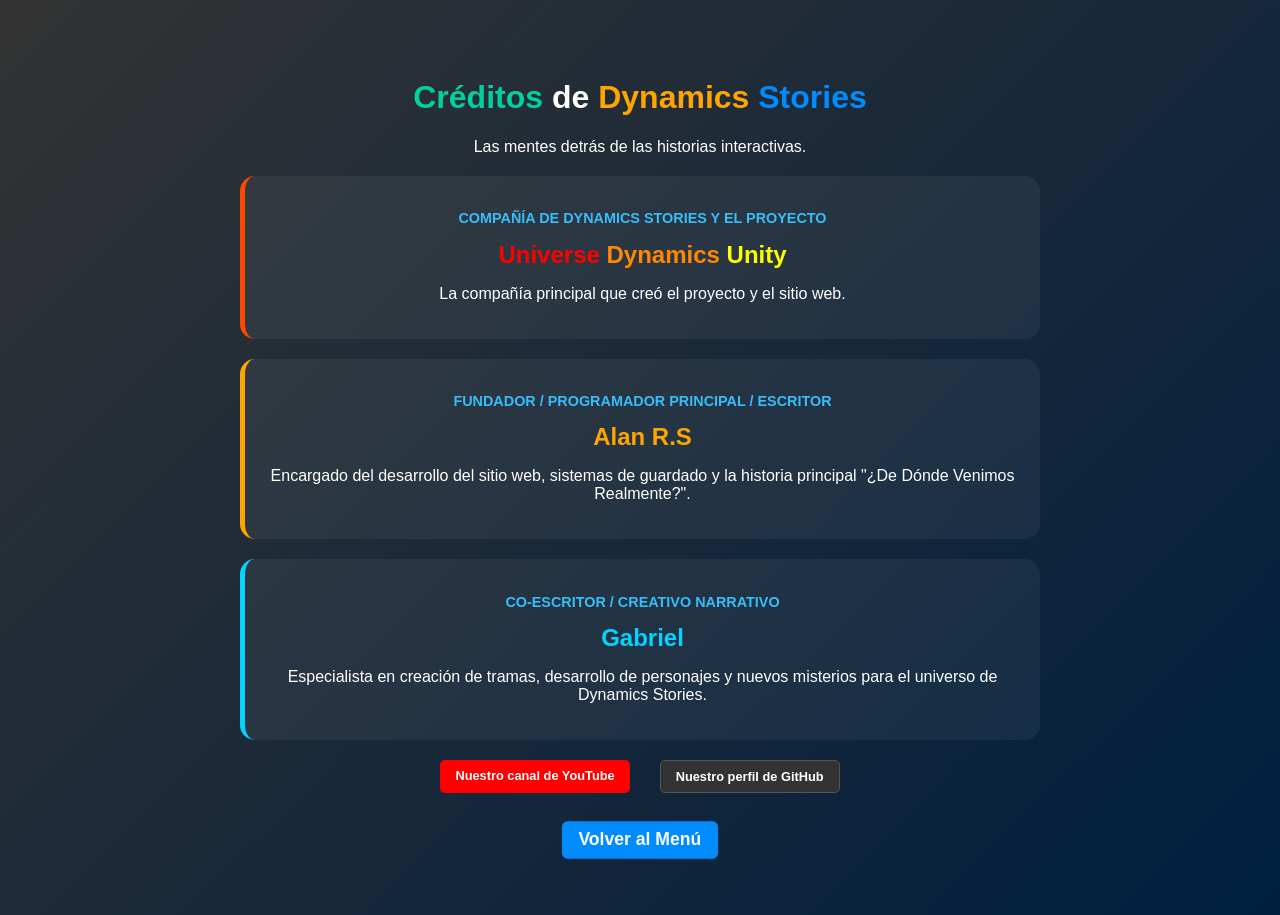
==== creditos/index.html @ 2d0c067b "Verson Preview. 1.4 Versión de prueba 1.4 Link de anticipación activo..." ====
<!DOCTYPE html>
<html lang="es">
    <head>
        <title>Créditos de Dynamics Stories</title>
        <meta name="viewport" content="width=device-width, initial-scale=1.0">
        <meta charset="UTF-8">
        <link rel="stylesheet" href="style.css">
    </head>
    <body>
        <div class="credits-container">
        <h1><span style="color: rgb(0, 209, 157);">Créditos</span> de <span style="color: orange;">Dynamics</span> <span style="color: rgb(0, 140, 255);">Stories</span></h1>
        <p>Las mentes detrás de las historias interactivas.</p>

        <div class="team-member" style="border-left-color: #ff4800;">
            <p class="role">Compañía de Dynamics Stories y el proyecto</p>
            <h2 class="name"><span style="color: red;">Universe</span> <span style="color: rgb(255, 136, 0);">Dynamics</span> <span style="color: yellow;">Unity</span></h2>
            <p>La compañía principal que creó el proyecto y el sitio web.</p>
        </div>

        <div class="team-member">
            <p class="role">Fundador / Programador Principal / Escritor</p>
            <h2 class="name" style="color: orange;">Alan R.S</h2>
            <p>Encargado del desarrollo del sitio web, sistemas de guardado y la historia principal "¿De Dónde Venimos Realmente?".</p>
        </div>

        <div class="team-member" style="border-left-color: #00d4ff;">
            <p class="role">Co-Escritor / Creativo Narrativo</p>
            <h2 class="name" style="color: #00d4ff;">Gabriel</h2>
            <p>Especialista en creación de tramas, desarrollo de personajes y nuevos misterios para el universo de Dynamics Stories.</p>
        </div>

        <div class="social-links">
    <a href="https://www.youtube.com/@universedynamicsunity" target="_blank" class="social-btn yt">
        Nuestro canal de YouTube
    </a><br>
    <a href="https://github.com/Universe-Dynamics-Unity" target="_blank" class="social-btn gh">
        Nuestro perfil de GitHub
    </a>
    </div>

        <a href="../index.html" class="choice-btn" style="text-decoration: none; display: inline-block; margin-top: 30px;">Volver al Menú</a>
        </div>
    </body>
</html>
---- creditos/style.css ----
body {
    font-family: sans-serif;
    background: linear-gradient(135deg, #333 0%, #001f3f 100%);
    color: white;
    text-align: center;
}
.credits-container {
            text-align: center;
            padding: 50px 20px;
            max-width: 800px;
            margin: auto;
        }
        .team-member {
            background: rgba(255, 255, 255, 0.05);
            border-radius: 15px;
            padding: 20px;
            margin: 20px 0;
            border-left: 5px solid orange;
        }
        .role {
            color: #38bdf8;
            font-weight: bold;
            text-transform: uppercase;
            font-size: 0.9rem;
        }
        .name {
            font-size: 1.5rem;
            margin: 10px 0;
            font-family: 'Orbitron', sans-serif;
        }

        a {
            color: rgb(0, 255, 213);
        }
    
    /* --- RESPONSIVIDAD PARA CELULARES --- */
@media (max-width: 600px) {
    .credits-container {
        padding: 20px 15px; /* Menos espacio a los lados */
    }

    h1 {
        font-size: 1.6rem; /* Título más pequeño para que no se corte */
    }

    .team-member {
        padding: 15px;
        margin: 15px 0;
    }

    .name {
        font-size: 1.2rem; /* Nombres más ajustados */
    }

    .role {
        font-size: 0.8rem; /* Roles más legibles en pantallas chicas */
    }
    
    p {
        font-size: 0.95rem; /* Texto de descripción un poco más pequeño */
    }

    .social-links {
        flex-direction: column; /* Se ponen uno sobre otro en pantallas chicas */
        align-items: center;
    }
    .social-btn {
        width: 80%; /* Botones más grandes para tocar con el pulgar */
    }
    .choice-btn {
        width: 80%;
    }
}

.social-links {
    display: flex;
    justify-content: center;
    gap: 15px;
    margin-top: 15px;
}

.social-btn {
    padding: 8px 15px;
    border-radius: 5px;
    text-decoration: none;
    font-weight: bold;
    font-size: 0.8rem;
    transition: 0.3s;
    color: white;
}

/* Color para YouTube */
.yt { background-color: #ff0000; }
.yt:hover { background-color: #cc0000; transform: scale(1.1); }

/* Color para GitHub */
.gh { background-color: #333; border: 1px solid #555; }
.gh:hover { background-color: #444; transform: scale(1.1); }

.choice-btn { background-color: rgb(0, 204, 255); font-weight: bold; transition: 0.3s; color: white; text-decoration: none; padding: 8px 15px; border-radius: 5px; }
.choice-btn { background-color: rgb(0, 140, 255); transform: scale(1.1); }
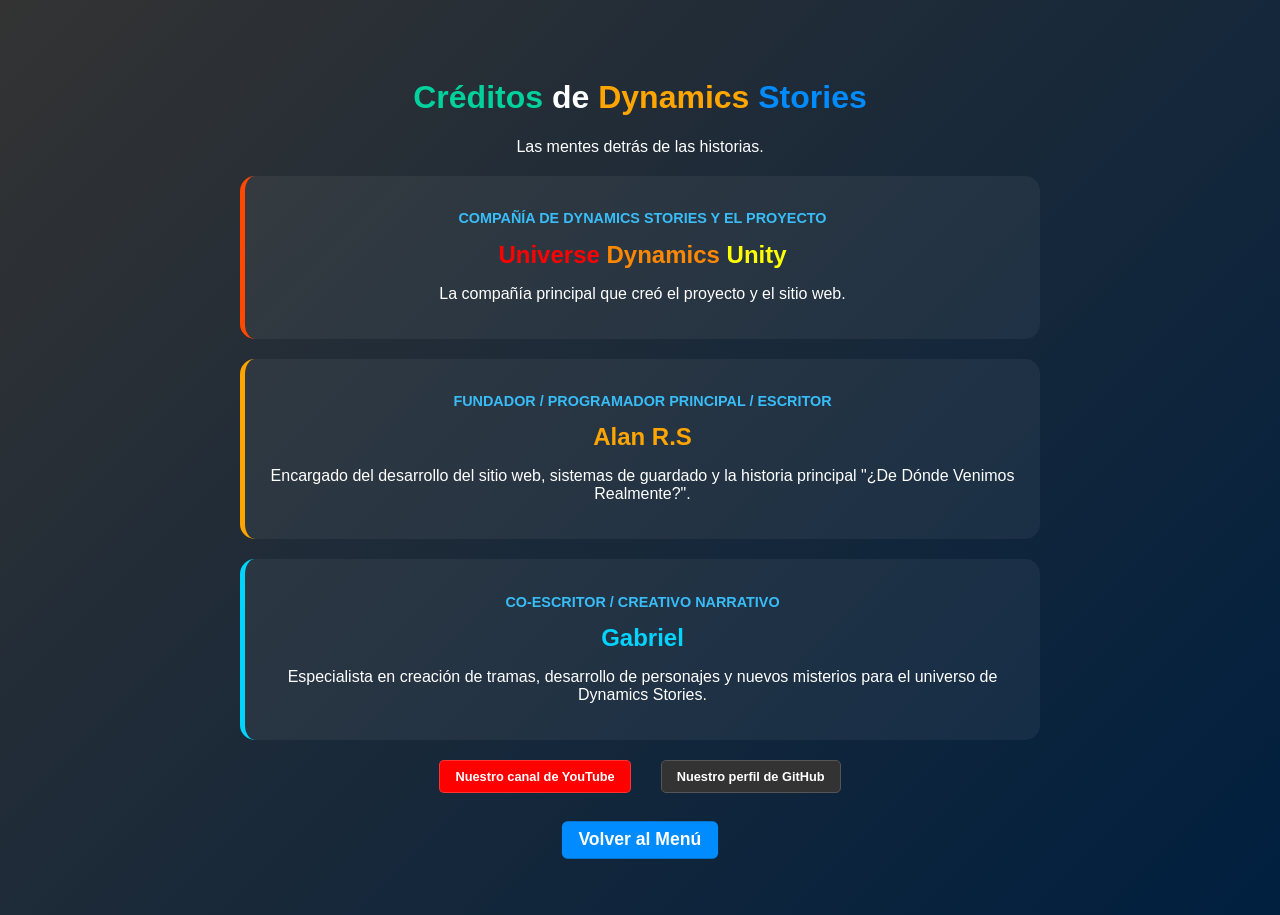
==== commit b77e07d4: "Verson Preview: 1.6 >Versión de prueba 1.6" ====
--- a/creditos/index.html
+++ b/creditos/index.html
@@ -9,7 +9,7 @@
     <body>
         <div class="credits-container">
         <h1><span style="color: rgb(0, 209, 157);">Créditos</span> de <span style="color: orange;">Dynamics</span> <span style="color: rgb(0, 140, 255);">Stories</span></h1>
-        <p>Las mentes detrás de las historias interactivas.</p>
+        <p>Las mentes detrás de las historias.</p>
 
         <div class="team-member" style="border-left-color: #ff4800;">
             <p class="role">Compañía de Dynamics Stories y el proyecto</p>
--- a/creditos/style.css
+++ b/creditos/style.css
@@ -90,7 +90,7 @@
 }
 
 /* Color para YouTube */
-.yt { background-color: #ff0000; }
+.yt { background-color: #ff0000; border: 1px solid rgba(255, 255, 255, 0.2); }
 .yt:hover { background-color: #cc0000; transform: scale(1.1); }
 
 /* Color para GitHub */
